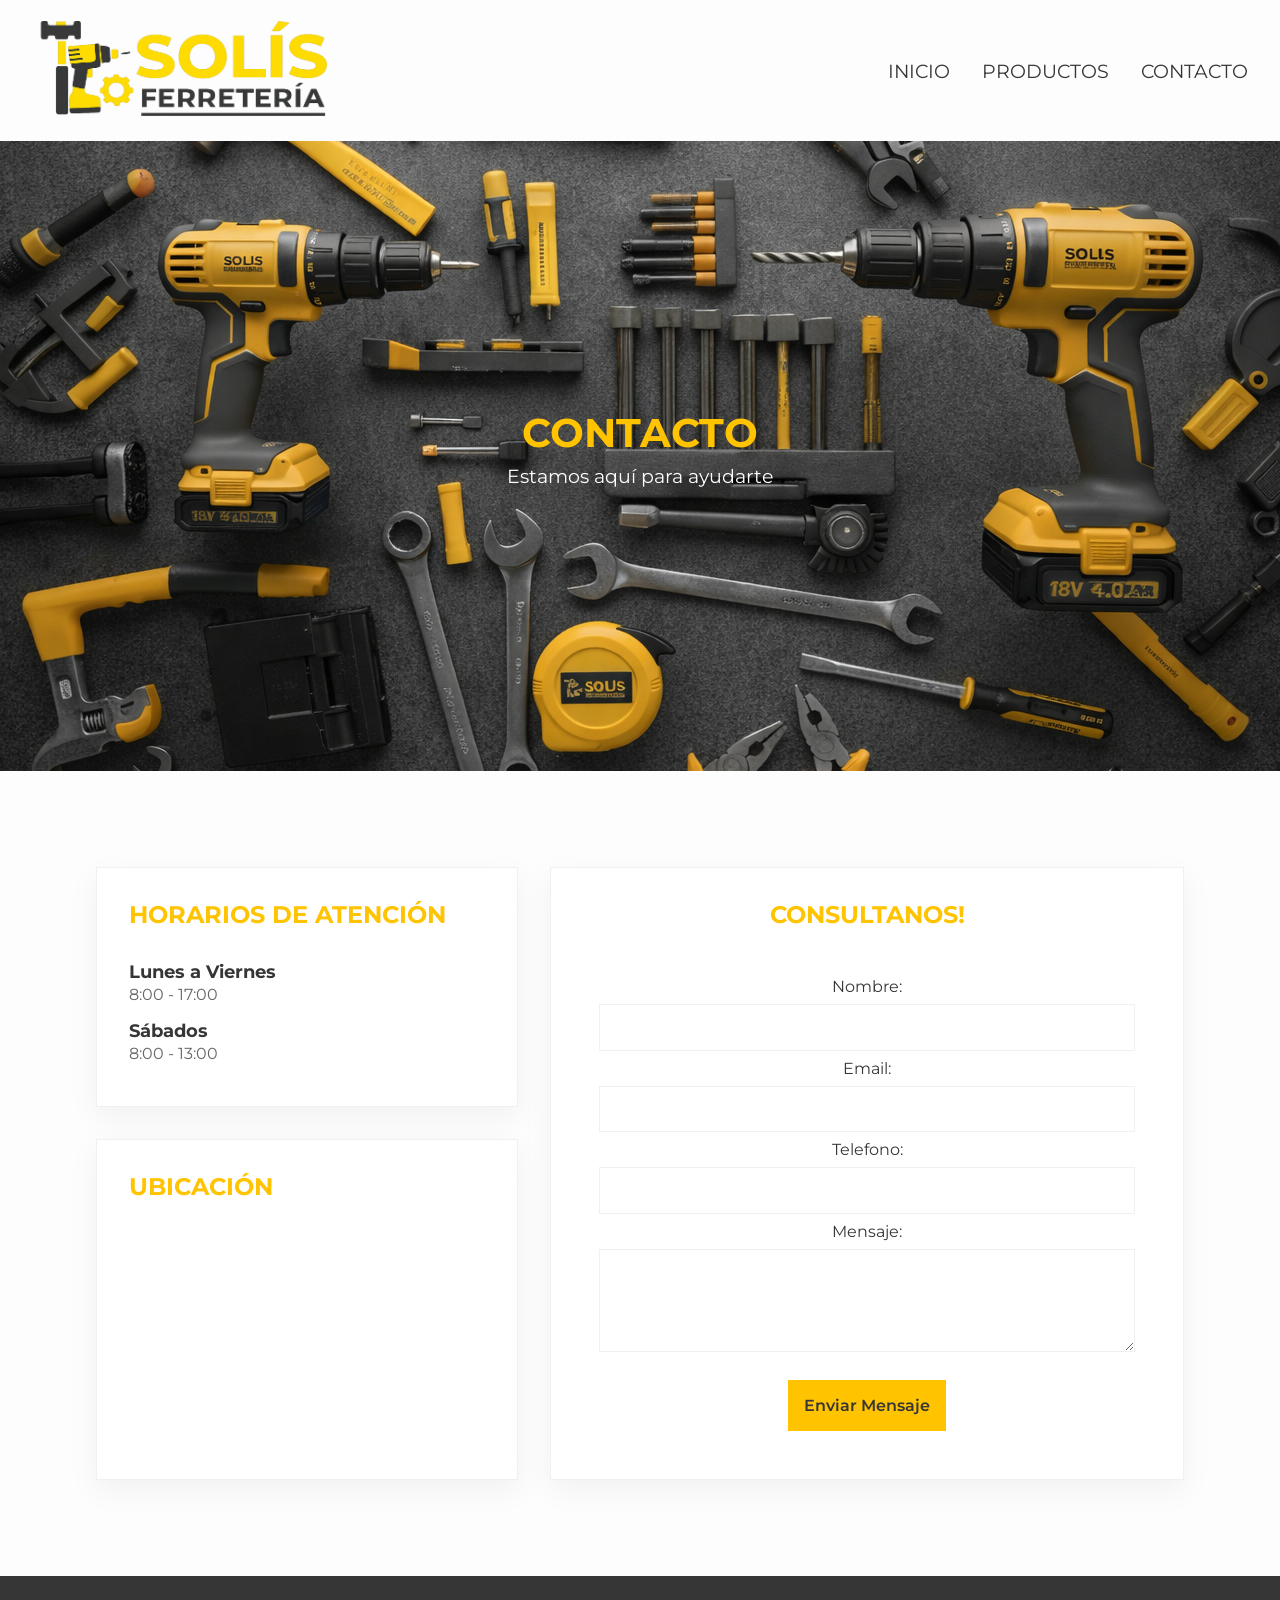
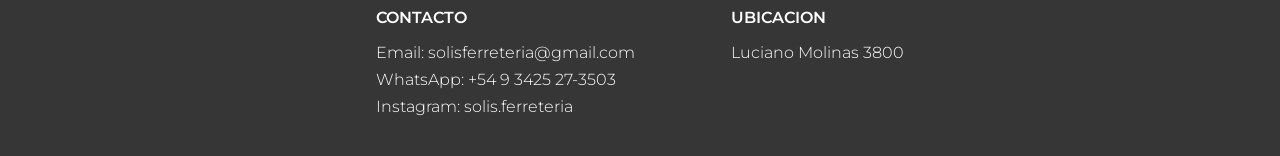
==== pages/contacto.html @ a0befe80 "Archivos de proyecto" ====
<!DOCTYPE html>
<html lang="en">
<head>
    <meta charset="UTF-8">
    <meta name="viewport" content="width=device-width, initial-scale=1.0">
    <title>Solís Ferretería Contacto</title>
    <link rel="stylesheet" href="../css/styles.css">
    <link rel="preconnect" href="https://fonts.googleapis.com">
    <link rel="preconnect" href="https://fonts.gstatic.com" crossorigin>
    <link href="https://fonts.googleapis.com/css2?family=Gabarito:wght@400..900&family=Montserrat:ital,wght@0,100..900;1,100..900&family=Nunito:ital,wght@0,200..1000;1,200..1000&display=swap" rel="stylesheet">
</head>
<body>
    <header>
        <a href="../index.html" class="logo">
            <img src="../img/logo.png" alt="Solís Ferretería" height="120rem" width="auto">
        </a>
        <nav>
            <ul>
                <li><a href="../index.html">INICIO</a></li>
                <li><a href="../pages/productos.html">PRODUCTOS</a></li>
                <li><a href="./contacto.html">CONTACTO</a></li>
            </ul>
        </nav>
    </header>

    <main>
        <section class="contacto">
            <div class="portada-contacto">
                <h1>CONTACTO</h1> 
                <p>Estamos aquí para ayudarte</p> 
            </div>
        </section>

        <div class="contacto-contenedor">
            
            <div class="horarios">
                <h2>HORARIOS DE ATENCIÓN</h2>
                <h3>Lunes a Viernes</h3>
                <p>8:00 - 17:00 </p>
                <h3>Sábados</h3>
                <p>8:00 - 13:00</p>
            </div>

            <div class="ubicacion">
                <h2>UBICACIÓN</h2>
                <iframe src="https://www.google.com/maps/embed?pb=!1m18!1m12!1m3!1d3397.1473233109778!2d-60.71712024577209!3d-31.62981644064863!2m3!1f0!2f0!3f0!3m2!1i1024!2i768!4f13.1!3m3!1m2!1s0x95b5a9cd9544ddf5%3A0x842e63bf93a4fab0!2sLuciano%20Molinas%203800%2C%20S3002%20Santa%20Fe%20de%20la%20Vera%20Cruz%2C%20Santa%20Fe!5e0!3m2!1ses-419!2sar!4v1766241359347!5m2!1ses-419!2sar" width="600" height="450" style="border:0;" allowfullscreen="" loading="lazy" referrerpolicy="no-referrer-when-downgrade"></iframe>
            </div>

            <div class="consultas">
                <h2>CONSULTANOS!</h2>
                <div class="formulario">
                    <form action="/submit" method="post">
                        
                        <label for="nombre">Nombre:</label>
                        <input type="text" name="nombre" id="nombre">
                        
                        <label for="email">Email:</label>
                        <input type="email" name="email" id="email">

                        <label for="telefono">Telefono:</label>
                        <input type="tel" name="telefono" id="telefono">

                        <label for="mensaje">Mensaje:</label>
                        <textarea id="mensaje" name="mensaje" rows="4"></textarea>

                        <button type="submit" class="boton-enviar">Enviar Mensaje</button>
                    </form>
                </div>
            </div>
        </div>
    </main>

    <footer>
        <div>
            <p class="titulo-footer">CONTACTO</p>
            <p>Email: solisferreteria@gmail.com</p>
            <p>WhatsApp: +54 9 3425 27-3503</p>
            <p>Instagram: solis.ferreteria</p>
        </div>
        <div>
            <p class="titulo-footer">UBICACION</p>
            <p>Luciano Molinas 3800</p>
        </div>
    </footer>
</body>
</html>
---- css/styles.css ----
/* Reset Global */
* {
    margin: 0;
    padding: 0;
    box-sizing: border-box;
    font-family: "Montserrat", sans-serif;
    color: #363636;
    text-decoration: none;
}

/* SECCION: BODY */
body {
    background-color: #fdfdfd;
}

/* SECCION: HEADER */
header {
    background-color: #fdfdfd;
    font-size: 1.2rem;
    display: flex;
    justify-content: space-between;
    align-items: center;
    padding: 0.5rem 2rem;
    position: sticky;
    top: 0;
    z-index: 1000;
}

header nav ul {
    display: flex;
    list-style: none;
    gap: 2rem;
    margin: 0;
    padding: 0;
}

header nav ul li a:hover {
    color: #FFC300;
}

/* SECCION: FOOTER */
footer {
    background-color: #363636;
    padding: 2rem 1rem;
    display: flex;
    justify-content: center;
    gap: 6rem;
    align-items: flex-start;
}

footer p {
    color: white; 
    font-weight: 300; 
    font-size: 1rem;
    margin-bottom: 0.5rem;
}

.titulo-footer {
    font-size: 1rem;
    font-weight: 600;
    margin-bottom: 1rem;
}

/* 1. Limitamos el ancho máximo del carrusel */
#carouselExampleDark {
    max-width: 900px;  /* Ajustá este número al ancho real de tus imágenes */
    margin: 0 auto;    /* Lo centra horizontalmente */
    border-radius: 15px; /* Opcional: le da una terminación más prolija */
    overflow: hidden;  /* Para que las imágenes respeten el redondeo anterior */
}

/* 2. Forzamos a la imagen a ser proporcional */
.carousel-inner img {
    width: 100%;       /* Ocupa el 100% de los 900px que definimos arriba */
    height: auto;      /* Mantiene la proporción original (no la estira) */
    display: block;
}

/* 3. Ajuste para que el texto no tape toda la imagen */
.carousel-caption {
    padding: 0.5rem;
    bottom: 10%;       /* Lo separa un poco del borde inferior */
}

.carousel-caption h1 {
    font-size: 1.8rem; /* Achicamos un poco el título para que no sea gigante */
}

/* SECCION: CONTACTO */

.contacto {
    background-image: url("../img/fondo.png");
    background-repeat: no-repeat;
    background-position: center;
    height: 70vh;
    display: flex;
    justify-content: center;
    align-items: center;
    text-align: center;
}

.portada-contacto h1 {
    font-size: 2.5rem;
    color: #FFC300;
}

.portada-contacto p {
    font-size: 1.2rem;
    color: white;
    padding: 0.4rem 0rem 1rem;
}

.contacto-contenedor {
    display: grid;
    grid-template-columns: 1fr 1.5fr;
    grid-template-areas:
        "horarios formulario"
        "ubicacion formulario";
    gap: 2rem;
    padding: 6rem;
}

.horarios {
    grid-area: horarios;
}

.ubicacion {
    grid-area: ubicacion;
}

.consultas {
    grid-area: formulario;
}

.horarios, .ubicacion {
    background-color: white;
    box-shadow: 0 10px 30px rgba(0,0,0,0.05);
    border: 1px solid #f0f0f0;
    padding: 2rem;
    max-width: 40rem;
}

.consultas {
    background-color: white;
    box-shadow: 0 10px 30px rgba(0,0,0,0.05);
    border: 1px solid #f0f0f0;
    padding: 2rem;
    display: flex;
    flex-direction: column;
    align-items: center;
    text-align: center;
}

.horarios h2, .ubicacion h2, .consultas h2 {
    font-size: 1.5rem;
    color: #FFC300;
    margin-bottom: 2rem;
    font-weight: 700;
}

.horarios h3 {
    font-size: 1.1rem;
    color: #363636;
    margin-top: 1rem;
    margin-bottom: 0.2rem;
}

.horarios p {
    color: #666;
    font-size: 1rem;
}

.ubicacion iframe {
    width: 100%;
    height: 200px;
}

.formulario {
    background-color: white;
    padding: 1rem;
    width: 100%;
    max-width: 60rem;
    display: flex;
    flex-direction: column;
    gap: 2.5rem;
}

.formulario input, .formulario textarea {
    width: 100%;
    padding: 0.8rem;
    border: 1px solid #f0f0f0;
    font-size: 1rem;
    margin: 0.5rem 0rem;
}

.formulario input:focus-visible, .formulario textarea:focus-visible {
    outline: 3px solid #FFC300;
    outline-offset: 2px;
    border-color: #FFC300;
}

.formulario button {
    background-color: #FFC300;
    color: #363636;
    padding: 1rem;
    font-size: 1rem;
    font-weight: 600;
    border: none;
    margin-top: 1rem;
}

.formulario button:active {
    background-color: #FFD700;
    transform: scale(0.95);
}

/* SECCION: PRODUCTOS */

.prod {
    background-image: url("../img/fondo.png");
    background-repeat: no-repeat;
    background-position: center;
    height: 70vh;
    display: flex;
    justify-content: center;
    align-items: center;
    text-align: center;
}

.portada-productos h1 {
    font-size: 2.5rem;
    color: #FFC300;
}

.portada-productos p {
    font-size: 1.2rem;
    color: white;
    padding: 0.4rem 0rem 1rem;
}

.filtros {
    background-color: #F9F9F9;
    padding: 1rem 0rem;
    margin: 2rem 0rem 0rem 0rem;
    text-align: center;
}

.filtros label {
    font-size: 1rem;
    margin: 1rem;
}

.filtros button {
    background-color: #363636;
    color: white;
    font-size: 1rem;
    margin: 0rem 0.5rem;
    padding: 0.5rem 1rem;
}

.productos {
    text-align: center;
    padding: 2rem 0rem;
}

.lista-productos {
    padding: 2rem;
    display: grid;
    grid-template-columns: repeat(auto-fit, 18rem);
    gap: 2rem;
    justify-content: center;
}

.tarjeta-producto {
    background-color: white;
    text-align: center;
    border: 1px solid #E0E0E0;
    box-shadow: 0.2rem 0.2rem 0.5rem rgba(0, 0, 0, 0.1);
}

.tarjeta-producto img {
    width: 100%;
    height: 15rem;
}

.info-producto {
    padding: 1rem;
}

.info-producto p {
    margin: 0.5rem 0rem;
}

.info-producto .nombre {
    font-size: 1.2rem;
    font-weight: 500;
}
.info-producto .precio {
    color: #FFD700;
    font-size: 1.5rem;
    font-weight: 700;
}

/* SECCION: INICIO */

.ofertas {
    background-image: url("../img/fondo.png");
    background-repeat: no-repeat;
    background-position: center;
    height: 70vh;
    display: flex;
    justify-content: center;
    align-items: center;
    text-align: center;
}

.portada-ofertas h1 {
    font-size: 2.5rem;
    color: #FFC300;
}

.portada-ofertas p {
    font-size: 1.25rem;
    color: white;
    padding: 0.4rem 0rem 1rem;
}

.boton-ofertas {
    background-color: #FFC300;
    color: #363636;
    font-size: 1rem;
    padding: 0.5rem 1rem;
    border: none;
}

/* MEDIA QUERIES */

/* 481px - 768px */

@media (max-width: 768px) {

    header img {
        width: 240px;
        height: auto;
        margin-bottom: 0;
    }

    header {
        flex-direction: column;
        gap: 1rem;
    }

    header nav ul {
        display: flex;
        flex-direction: row;
        margin: 0;
        padding: 0;
    }

    header nav ul a {
        font-size: 1rem;
    }

    footer {
        flex-direction: column;
        align-items: center;
        text-align: center;
        gap: 2.5rem;
        padding: 2rem 0.6rem;
    }

    .titulo-footer {
        font-size: 1.1rem;
        margin-bottom: 0.4rem;
    }

    footer p {
        font-size: 0.9rem;
    }

    .ofertas, .prod, .contacto {
        height: 50vh;
        width: 100%;
    }

    .portada-ofertas h1, .portada-productos h1, .portada-contacto h1 {
        font-size: 2rem;
    }

    .portada-ofertas p, .portada-productos p, .portada-contacto p {
        font-size: 1rem;
    }

    .productos h2 {
        font-size: 1.4rem;
    }

    .lista-productos {
        grid-template-columns: repeat(auto-fit, 12rem);
    }

    .tarjeta-producto img {
        height: 10rem;
        width: auto;
    }
    
    .info-producto .nombre {
        font-size: 1rem;
    }

    .info-producto .precio {
        font-size: 1.2rem;
    }

    .info-producto p {
        font-size: 0.8rem;
        margin: 0.5rem 0rem;
    }

    .filtros form {
        display: grid;
        grid-template-columns: 1fr 1fr;
        gap: 1rem;
        padding: 1rem;
    }

    .filtros label {
        font-size: 0.8rem;
        margin: 0;
        grid-row: 1;
    }

    .filtros select {
        width: 100%;
        padding: 0.6rem;
        font-size: 0.8rem;
        grid-row: 2;
    }

    .filtros button {
        grid-column: 1 / span 2; 
        grid-row: 3;
        width: 100%;
        margin: 1rem 0 0 0;
        padding: 0.6rem;
    }

    .contacto-contenedor {
        display: flex;
        flex-direction: column;
        padding: 2rem;
        gap: 2rem;
        align-items: center;
    }

    .horarios, .ubicacion, .consultas {
        width: 100%;
        max-width: 600px;
    }

    .contacto-contenedor h2 {
        font-size: 1.2rem;
    }
    
    .contacto-contenedor h3 {
        font-size: 1rem;
    }

    .contacto-contenedor p{
        font-size: 0.9rem;
    }

    .consultas .formulario label {
        font-size: 0.9rem;
    }
    
    .consultas .formulario input, .consultas .formulario textarea {
        font-size: 0.9rem;
    }

    .consultas .formulario button {
        font-size: 0.9rem;
        padding: 0.8rem;
    }
}

/* 0px - 480px */

@media (max-width: 480px) {

    header img {
        width: 160px;
        height: auto;
        margin-bottom: 0;
    }

    header {
        flex-direction: column;
        gap: 0.5rem;
        padding: 1rem 1rem;
    }

    header nav ul {
        display: flex;
        flex-direction: column;
        align-items: center;
        gap: 0.4rem;
        margin: 0;
        padding: 0;
    }

    header nav ul a {
        font-size: 0.9rem;
        margin: 0;
    }

    footer {
        flex-direction: column;
        align-items: center;
        text-align: center;
        gap: 2.5rem;
        padding: 2rem 0.6rem;
    }

    .titulo-footer {
        font-size: 0.9rem;
        margin-bottom: 0.3rem;
    }

    footer p {
        font-size: 0.8rem;
    }

    .ofertas, .prod, .contacto {
        height: 45vh;
        width: 100%;
    }

    .portada-ofertas h1, .portada-productos h1, .portada-contacto h1 {
        font-size: 1.6rem;
    }

    .portada-ofertas p, .portada-productos p, .portada-contacto p {
        font-size: 0.9rem;
    }

    .productos h2 {
        font-size: 1.2rem;
    }

    .contacto-contenedor h2 {
        font-size: 1rem;
    }
    
    .contacto-contenedor h3 {
        font-size: 0.9rem;
    }

    .contacto-contenedor p{
        font-size: 0.8rem;
    }

    .consultas .formulario label {
        font-size: 0.8rem;
    }
    
    .consultas .formulario input, .consultas .formulario textarea {
        font-size: 0.8rem;
    }

    .consultas .formulario button {
        font-size: 0.8rem;
        padding: 0.8rem;
    }
}
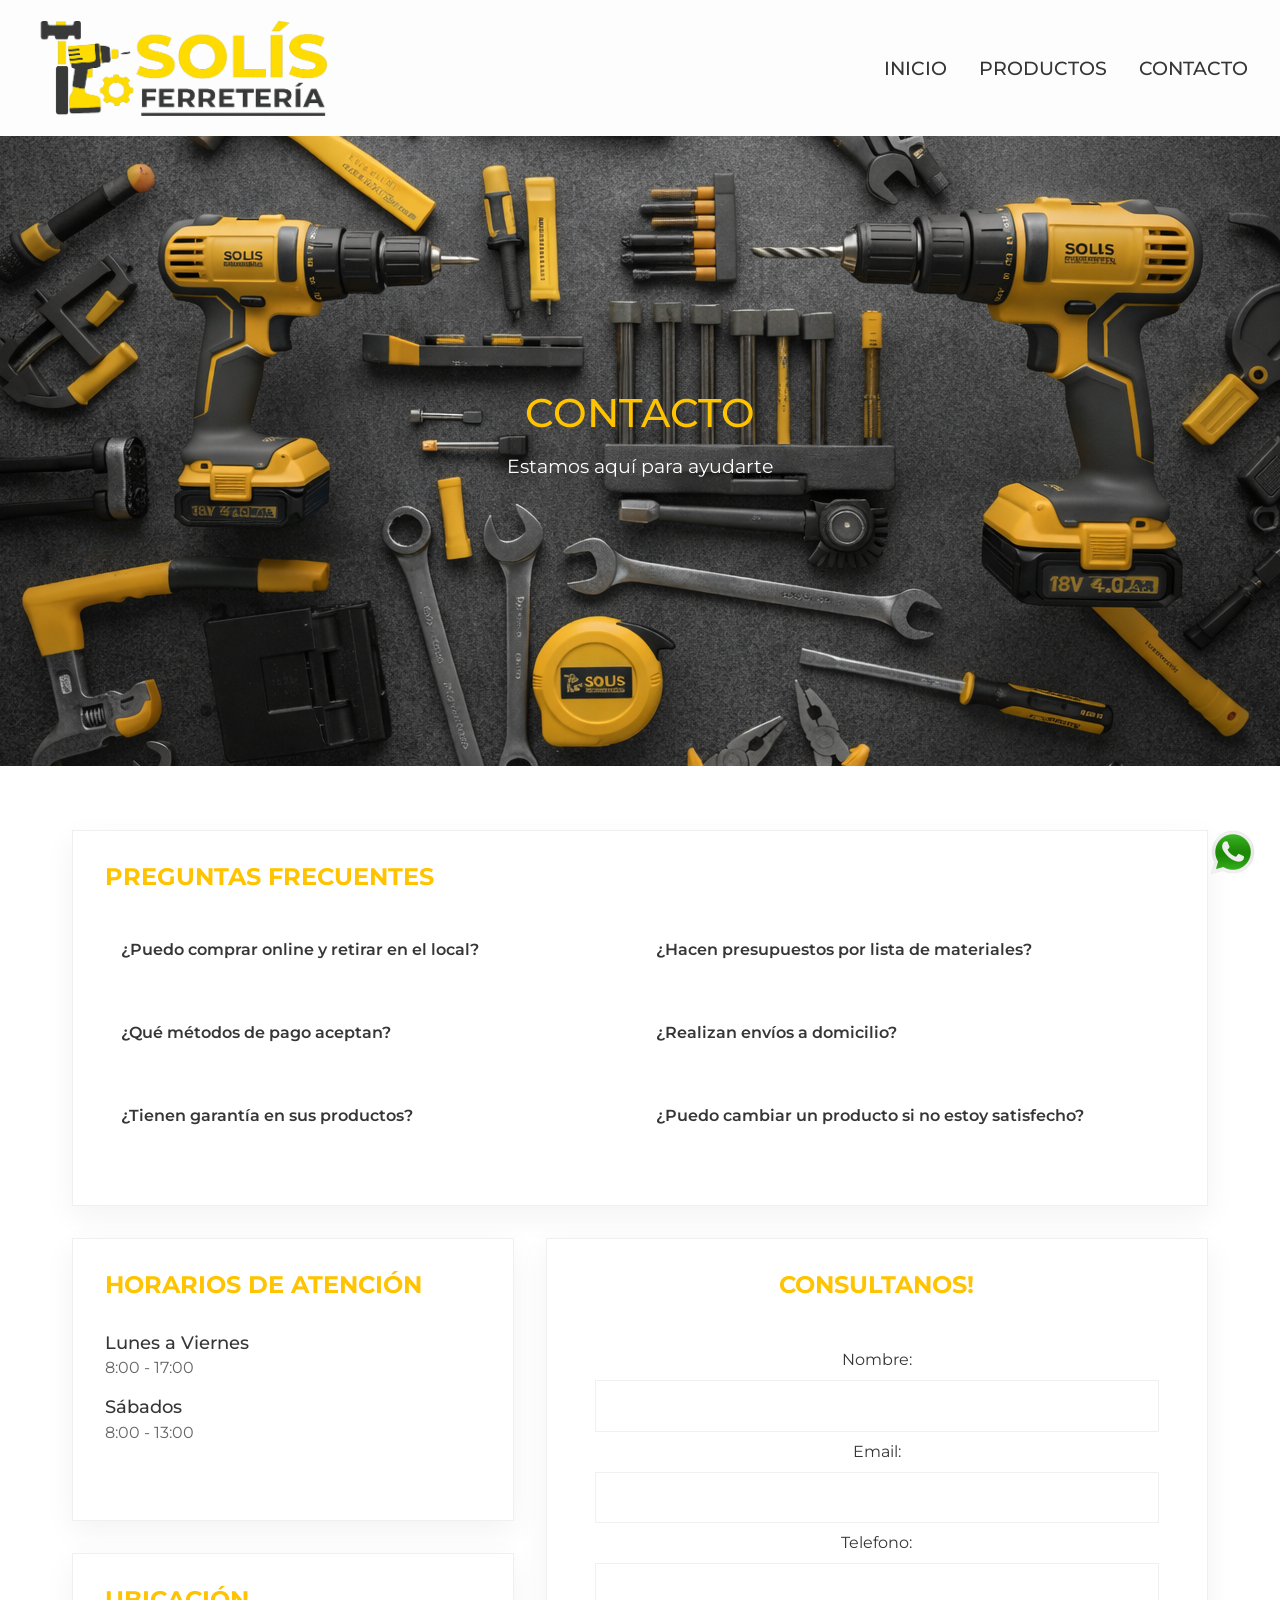
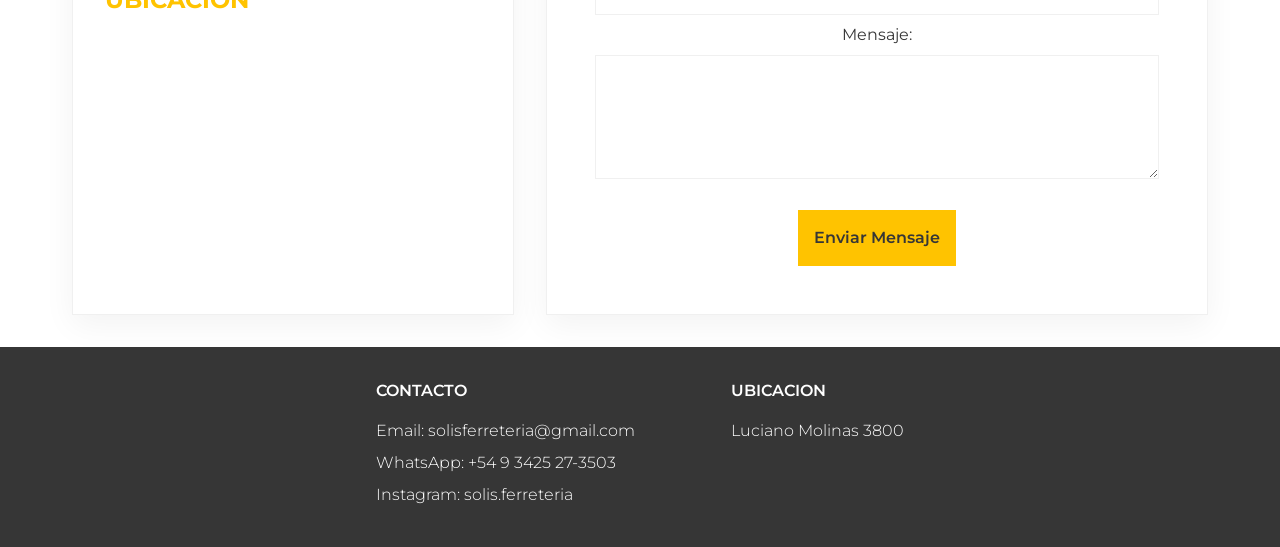
==== commit cad6bd22: "Entrega N°2" ====
--- a/pages/contacto.html
+++ b/pages/contacto.html
@@ -8,6 +8,8 @@
     <link rel="preconnect" href="https://fonts.googleapis.com">
     <link rel="preconnect" href="https://fonts.gstatic.com" crossorigin>
     <link href="https://fonts.googleapis.com/css2?family=Gabarito:wght@400..900&family=Montserrat:ital,wght@0,100..900;1,100..900&family=Nunito:ital,wght@0,200..1000;1,200..1000&display=swap" rel="stylesheet">
+    <title>Bootstrap demo</title>
+    <link href="https://cdn.jsdelivr.net/npm/bootstrap@5.3.8/dist/css/bootstrap.min.css" rel="stylesheet" integrity="sha384-sRIl4kxILFvY47J16cr9ZwB07vP4J8+LH7qKQnuqkuIAvNWLzeN8tE5YBujZqJLB" crossorigin="anonymous">
 </head>
 <body>
     <header>
@@ -32,6 +34,72 @@
         </section>
 
         <div class="contacto-contenedor">
+
+            <div class="preguntasFrecuentes">
+                <h2>PREGUNTAS FRECUENTES</h2>
+                <div class="listaDesplegable" id="preguntasFrecuentes">
+                    <div class="accordion-item">
+                        <h2 class="accordion-header">
+                        <button class="accordion-button collapsed" type="button" data-bs-toggle="collapse" data-bs-target="#flush-collapseOne" aria-expanded="false" aria-controls="flush-collapseOne">
+                            ¿Puedo comprar online y retirar en el local?
+                        </button>
+                        </h2>
+                        <div id="flush-collapseOne" class="accordion-collapse collapse" data-bs-parent="#accordionFlushExample">
+                        <div class="accordion-body">Por supuesto. Una vez confirmado el pago, te avisamos por WhatsApp para que pases a retirar tu pedido por nuestra sucursal de lunes a sábados.</div>
+                        </div>
+                    </div>
+                    <div class="accordion-item">
+                        <h2 class="accordion-header">
+                        <button class="accordion-button collapsed" type="button" data-bs-toggle="collapse" data-bs-target="#flush-collapseTwo" aria-expanded="false" aria-controls="flush-collapseTwo">
+                            ¿Hacen presupuestos por lista de materiales?
+                        </button>
+                        </h2>
+                        <div id="flush-collapseTwo" class="accordion-collapse collapse" data-bs-parent="#accordionFlushExample">
+                        <div class="accordion-body">¡Claro! Podés adjuntar tu lista en el formulario de contacto o enviarla por WhatsApp y te responderemos con los precios actualizados en el día.</div>
+                        </div>
+                    </div>
+                    <div class="accordion-item">
+                        <h2 class="accordion-header">
+                        <button class="accordion-button collapsed" type="button" data-bs-toggle="collapse" data-bs-target="#flush-collapseThree" aria-expanded="false" aria-controls="flush-collapseThree">
+                            ¿Qué métodos de pago aceptan?
+                        </button>
+                        </h2>
+                        <div id="flush-collapseThree" class="accordion-collapse collapse" data-bs-parent="#accordionFlushExample">
+                        <div class="accordion-body">Aceptamos efectivo, transferencia bancaria, mercado pago, tarjetas de débito y crédito.</div>
+                        </div>
+                    </div>
+                    <div class="accordion-item">
+                        <h2 class="accordion-header">
+                        <button class="accordion-button collapsed" type="button" data-bs-toggle="collapse" data-bs-target="#flush-collapseFour" aria-expanded="false" aria-controls="flush-collapseFour">
+                            ¿Realizan envíos a domicilio?
+                        </button>
+                        </h2>
+                        <div id="flush-collapseFour" class="accordion-collapse collapse" data-bs-parent="#accordionFlushExample">
+                        <div class="accordion-body">Sí, realizamos envíos a domicilio dentro de la ciudad de Santa Fe. El costo del envío dependerá de la zona y el monto del pedido.</div>
+                        </div>
+                    </div>
+                    <div class="accordion-item">
+                        <h2 class="accordion-header">
+                        <button class="accordion-button collapsed" type="button" data-bs-toggle="collapse" data-bs-target="#flush-collapseFive" aria-expanded="false" aria-controls="flush-collapseFive">
+                            ¿Tienen garantía en sus productos?
+                        </button>
+                        </h2>
+                        <div id="flush-collapseFive" class="accordion-collapse collapse" data-bs-parent="#accordionFlushExample">
+                        <div class="accordion-body">Sí, todos nuestros productos cuentan con garantía del fabricante. En caso de necesitar hacer uso de la garantía, te asistiremos en el proceso.</div>
+                        </div>
+                    </div>
+                    <div class="accordion-item">
+                        <h2 class="accordion-header">
+                        <button class="accordion-button collapsed" type="button" data-bs-toggle="collapse" data-bs-target="#flush-collapseSix" aria-expanded="false" aria-controls="flush-collapseSix">
+                            ¿Puedo cambiar un producto si no estoy satisfecho?
+                        </button>
+                        </h2>
+                        <div id="flush-collapseSix" class="accordion-collapse collapse" data-bs-parent="#accordionFlushExample">
+                        <div class="accordion-body">Sí, aceptamos cambios dentro de los 30 días posteriores a la compra, siempre que el producto esté en su empaque original y en condiciones óptimas.</div>
+                        </div>
+                    </div>
+                </div>
+            </div>
             
             <div class="horarios">
                 <h2>HORARIOS DE ATENCIÓN</h2>
@@ -82,5 +150,9 @@
             <p>Luciano Molinas 3800</p>
         </div>
     </footer>
+    <script src="https://cdn.jsdelivr.net/npm/bootstrap@5.3.8/dist/js/bootstrap.bundle.min.js" integrity="sha384-FKyoEForCGlyvwx9Hj09JcYn3nv7wiPVlz7YYwJrWVcXK/BmnVDxM+D2scQbITxI" crossorigin="anonymous"></script>
+    <a href="https://wa.me/5493425273503" class="whatsapp-btn" target="_blank">
+        <img src="../img/WhatsApp.png" alt="WhatsApp">
+    </a>
 </body>
 </html>
--- a/css/styles.css
+++ b/css/styles.css
@@ -34,6 +34,12 @@
     padding: 0;
 }
 
+header nav ul li a {
+    color: #363636;
+    font-weight: 500;
+    text-decoration: none;
+}
+
 header nav ul li a:hover {
     color: #FFC300;
 }
@@ -59,31 +65,6 @@
     font-size: 1rem;
     font-weight: 600;
     margin-bottom: 1rem;
-}
-
-/* 1. Limitamos el ancho máximo del carrusel */
-#carouselExampleDark {
-    max-width: 900px;  /* Ajustá este número al ancho real de tus imágenes */
-    margin: 0 auto;    /* Lo centra horizontalmente */
-    border-radius: 15px; /* Opcional: le da una terminación más prolija */
-    overflow: hidden;  /* Para que las imágenes respeten el redondeo anterior */
-}
-
-/* 2. Forzamos a la imagen a ser proporcional */
-.carousel-inner img {
-    width: 100%;       /* Ocupa el 100% de los 900px que definimos arriba */
-    height: auto;      /* Mantiene la proporción original (no la estira) */
-    display: block;
-}
-
-/* 3. Ajuste para que el texto no tape toda la imagen */
-.carousel-caption {
-    padding: 0.5rem;
-    bottom: 10%;       /* Lo separa un poco del borde inferior */
-}
-
-.carousel-caption h1 {
-    font-size: 1.8rem; /* Achicamos un poco el título para que no sea gigante */
 }
 
 /* SECCION: CONTACTO */
@@ -97,6 +78,7 @@
     justify-content: center;
     align-items: center;
     text-align: center;
+    margin-bottom: 2rem;
 }
 
 .portada-contacto h1 {
@@ -114,12 +96,18 @@
     display: grid;
     grid-template-columns: 1fr 1.5fr;
     grid-template-areas:
+        "preguntas preguntas"
         "horarios formulario"
         "ubicacion formulario";
     gap: 2rem;
-    padding: 6rem;
-}
-
+    padding: 2rem;
+    max-width: 1200px;
+    margin: 0 auto;
+}
+
+.preguntasFrecuentes {
+    grid-area: preguntas;
+}
 .horarios {
     grid-area: horarios;
 }
@@ -130,6 +118,40 @@
 
 .consultas {
     grid-area: formulario;
+}
+
+.preguntasFrecuentes {
+    background-color: white;
+    box-shadow: 0 10px 30px rgba(0,0,0,0.05);
+    border: 1px solid #f0f0f0;
+    padding: 2rem;
+}
+
+.preguntasFrecuentes .listaDesplegable {
+    display: grid;
+    grid-template-columns: 1fr 1fr;
+    gap: 0rem;
+    width: 100%;
+}
+
+.preguntasFrecuentes .accordion-button {
+    background-color: white;
+    color: #363636;
+    font-weight: 600;
+    padding: 1rem;
+    font-size: 1rem;
+}
+
+.preguntasFrecuentes .accordion-body {
+    text-align: left;
+    padding: 0 1rem 1rem 1rem;
+    color: #666;
+    font-size: 0.95rem;
+}
+
+.preguntasFrecuentes .accordion-button:hover {
+    color: #FFC300;
+    background-color: white;
 }
 
 .horarios, .ubicacion {
@@ -151,7 +173,7 @@
     text-align: center;
 }
 
-.horarios h2, .ubicacion h2, .consultas h2 {
+.preguntasFrecuentes h2, .horarios h2, .ubicacion h2, .consultas h2 {
     font-size: 1.5rem;
     color: #FFC300;
     margin-bottom: 2rem;
@@ -333,6 +355,21 @@
     border: none;
 }
 
+/* SECCION: BOTON WHATSAPP */
+
+.whatsapp-btn {
+    background-color: none;
+    position: fixed;
+    bottom: 25px;
+    right: 25px;
+    z-index: 1000;
+}
+
+.whatsapp-btn img {
+    width: 45px;
+    height: auto;
+}
+
 /* MEDIA QUERIES */
 
 /* 481px - 768px */
@@ -451,6 +488,24 @@
         padding: 2rem;
         gap: 2rem;
         align-items: center;
+    }
+
+    .preguntasFrecuentes .listaDesplegable {
+        grid-template-columns: 1fr; 
+        gap: 0rem; 
+    }
+
+    .preguntasFrecuentes h2 {
+        font-size: 1.2rem; 
+        margin-bottom: 1.5rem;
+    }
+
+    .preguntasFrecuentes .accordion-button {
+        font-size: 0.9rem;
+    }
+
+    .preguntasFrecuentes .accordion-body {
+        font-size: 0.85rem;
     }
 
     .horarios, .ubicacion, .consultas {
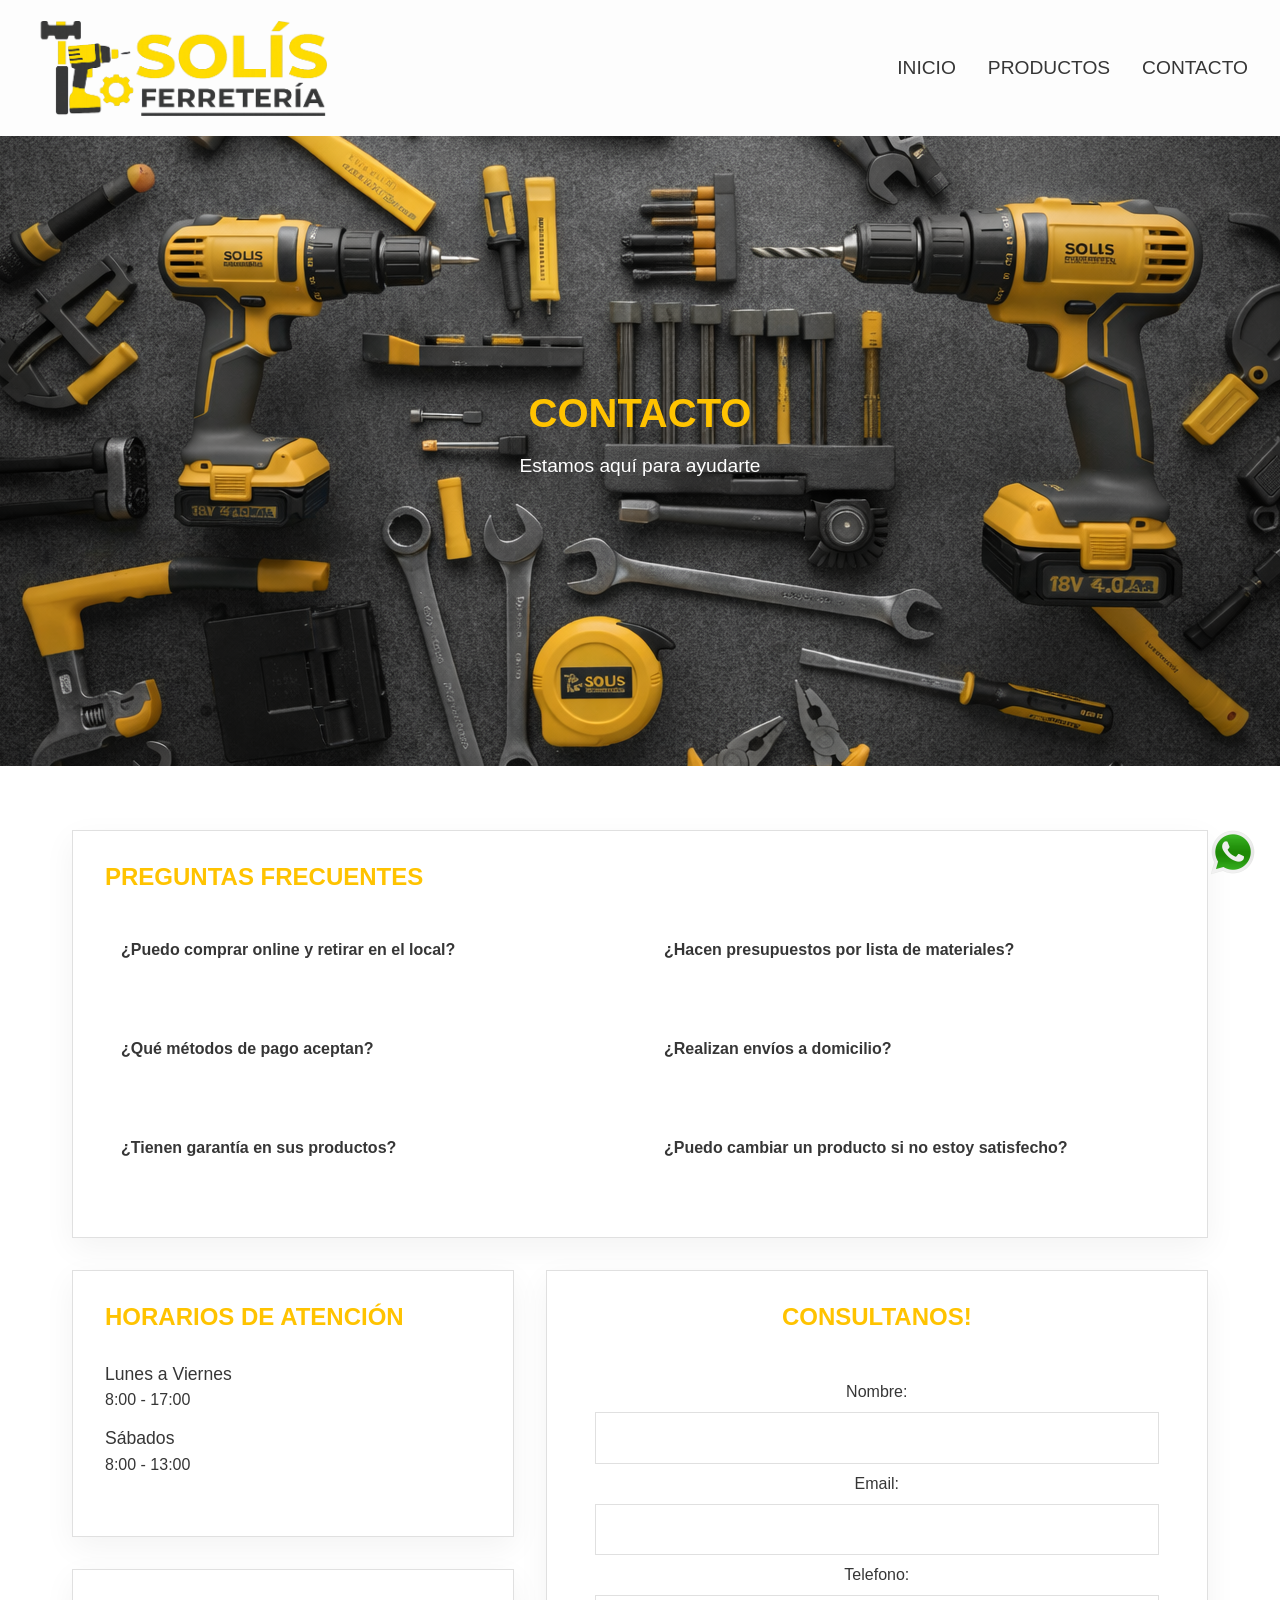
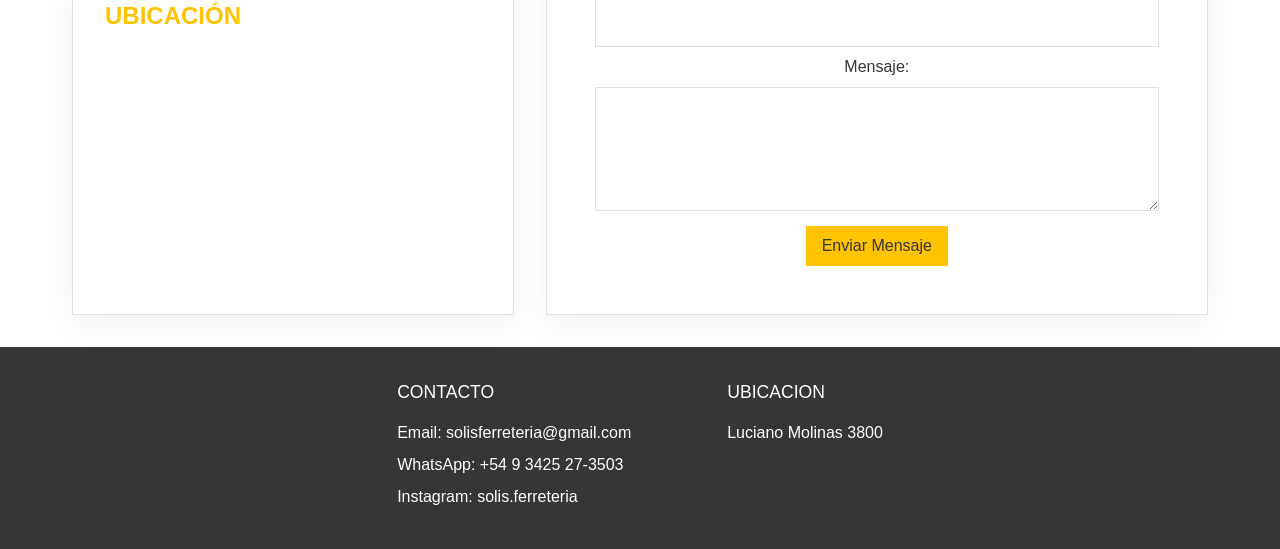
==== commit d40d5dec: "Entrega N°3" ====
--- a/pages/contacto.html
+++ b/pages/contacto.html
@@ -4,7 +4,7 @@
     <meta charset="UTF-8">
     <meta name="viewport" content="width=device-width, initial-scale=1.0">
     <title>Solís Ferretería Contacto</title>
-    <link rel="stylesheet" href="../css/styles.css">
+    <link rel="stylesheet" href="../css/estilos.css">
     <link rel="preconnect" href="https://fonts.googleapis.com">
     <link rel="preconnect" href="https://fonts.gstatic.com" crossorigin>
     <link href="https://fonts.googleapis.com/css2?family=Gabarito:wght@400..900&family=Montserrat:ital,wght@0,100..900;1,100..900&family=Nunito:ital,wght@0,200..1000;1,200..1000&display=swap" rel="stylesheet">
--- a/css/estilos.css
+++ b/css/estilos.css
@@ -0,0 +1,657 @@
+/* Reset Global */
+* {
+  margin: 0;
+  padding: 0;
+  box-sizing: border-box;
+  font-family: "Monserrat", sans-serif;
+  color: #363636;
+  text-decoration: none;
+}
+
+body {
+  background-color: #fdfdfd;
+}
+
+/* Boton Whatsapp */
+.whatsapp-btn {
+  background-color: none;
+  position: fixed;
+  bottom: 25px;
+  right: 25px;
+  z-index: 1000;
+}
+.whatsapp-btn img {
+  width: 45px;
+  height: auto;
+}
+@media (max-width: 480px) {
+  .whatsapp-btn img {
+    width: 40px;
+    height: auto;
+  }
+}
+
+header {
+  background-color: #fdfdfd;
+  font-size: 1.2rem;
+  display: flex;
+  justify-content: space-between;
+  align-items: center;
+  padding: 0.5rem 2rem;
+  position: sticky;
+  top: 0;
+  z-index: 1000;
+}
+@media (max-width: 768px) {
+  header {
+    flex-direction: column;
+    gap: 1rem;
+  }
+}
+@media (max-width: 480px) {
+  header {
+    flex-direction: column;
+    gap: 0.5rem;
+    padding: 1rem 1rem;
+  }
+}
+@media (max-width: 768px) {
+  header img {
+    width: 240px;
+    height: auto;
+    margin-bottom: 0;
+  }
+}
+@media (max-width: 480px) {
+  header img {
+    width: 160px;
+    height: auto;
+    margin-bottom: 0;
+  }
+}
+header nav ul {
+  display: flex;
+  list-style: none;
+  gap: 2rem;
+  margin: 0;
+  padding: 0;
+}
+@media (max-width: 768px) {
+  header nav ul {
+    flex-direction: row;
+  }
+}
+@media (max-width: 480px) {
+  header nav ul {
+    flex-direction: column;
+    align-items: center;
+    gap: 0.4rem;
+  }
+}
+header nav ul li a {
+  color: #363636;
+  font-weight: 400;
+  text-decoration: none;
+}
+header nav ul li a:hover {
+  color: #FFC300;
+}
+@media (max-width: 768px) {
+  header nav ul li a {
+    font-size: 1rem;
+  }
+}
+@media (max-width: 480px) {
+  header nav ul li a {
+    font-size: 0.9rem;
+    margin: 0;
+  }
+}
+
+footer {
+  background-color: #363636;
+  padding: 2rem 1rem;
+  display: flex;
+  justify-content: center;
+  gap: 6rem;
+  align-items: flex-start;
+}
+@media (max-width: 768px) {
+  footer {
+    flex-direction: column;
+    align-items: center;
+    text-align: center;
+    gap: 2.5rem;
+    padding: 2rem 0.6rem;
+  }
+}
+footer p {
+  color: #ffffff;
+  font-weight: 300;
+  font-size: 1rem;
+  margin-bottom: 0.5rem;
+}
+@media (max-width: 768px) {
+  footer p {
+    font-size: 0.9rem;
+  }
+}
+@media (max-width: 480px) {
+  footer p {
+    font-size: 0.8rem;
+  }
+}
+footer .titulo-footer {
+  font-size: 1.1rem;
+  font-weight: 500;
+  margin-bottom: 1rem;
+}
+@media (max-width: 768px) {
+  footer .titulo-footer {
+    font-size: 1.1rem;
+    margin-bottom: 0.4rem;
+  }
+}
+@media (max-width: 480px) {
+  footer .titulo-footer {
+    font-size: 0.9rem;
+    margin-bottom: 0.3rem;
+  }
+}
+
+.contacto {
+  background-image: url("../../img/fondo.png");
+  background-repeat: no-repeat;
+  background-position: center;
+  height: 70vh;
+  display: flex;
+  flex-direction: column;
+  justify-content: center;
+  align-items: center;
+  text-align: center;
+  margin-bottom: 2rem;
+}
+@media (max-width: 768px) {
+  .contacto {
+    height: 50vh;
+  }
+}
+@media (max-width: 480px) {
+  .contacto {
+    height: 45vh;
+  }
+}
+.contacto h1 {
+  font-size: 2.5rem;
+  font-weight: 700;
+  color: #FFC300;
+}
+@media (max-width: 768px) {
+  .contacto h1 {
+    font-size: 2rem;
+  }
+}
+@media (max-width: 480px) {
+  .contacto h1 {
+    font-size: 1.6rem;
+  }
+}
+.contacto p {
+  font-size: 1.2rem;
+  font-weight: 400;
+  color: #ffffff;
+  padding: 0.4rem 0rem 1rem;
+}
+@media (max-width: 768px) {
+  .contacto p {
+    font-size: 1rem;
+  }
+}
+@media (max-width: 480px) {
+  .contacto p {
+    font-size: 0.9rem;
+  }
+}
+
+.contacto-contenedor {
+  display: grid;
+  grid-template-columns: 1fr 1.5fr;
+  grid-template-areas: "preguntas preguntas" "horarios formulario" "ubicacion formulario";
+  gap: 2rem;
+  padding: 2rem;
+  max-width: 1200px;
+  margin: 0 auto;
+}
+.contacto-contenedor .preguntasFrecuentes, .contacto-contenedor .horarios, .contacto-contenedor .ubicacion, .contacto-contenedor .consultas {
+  background-color: #ffffff;
+  box-shadow: 0 10px 30px rgba(0, 0, 0, 0.05);
+  border: 1px solid #e0e0e0;
+  padding: 2rem;
+  width: 100%;
+  width: 100%;
+  box-sizing: border-box;
+  transition: transform 0.3s ease-in-out, box-shadow 0.3s ease-in-out, max-width 0.5s ease;
+}
+.contacto-contenedor .preguntasFrecuentes:hover, .contacto-contenedor .horarios:hover, .contacto-contenedor .ubicacion:hover, .contacto-contenedor .consultas:hover {
+  transform: translateY(-5px);
+  box-shadow: 0 12px 24px rgba(0, 0, 0, 0.12);
+}
+@media (max-width: 768px) {
+  .contacto-contenedor {
+    display: flex;
+    flex-direction: column;
+    align-items: center;
+  }
+  .contacto-contenedor .preguntasFrecuentes, .contacto-contenedor .horarios, .contacto-contenedor .ubicacion, .contacto-contenedor .consultas {
+    max-width: 600px;
+  }
+}
+.contacto-contenedor h2 {
+  font-size: 1.5rem;
+  margin-bottom: 2rem;
+  font-weight: 700;
+}
+@media (max-width: 768px) {
+  .contacto-contenedor h2 {
+    font-size: 1.4rem;
+  }
+}
+@media (max-width: 480px) {
+  .contacto-contenedor h2 {
+    font-size: 1.2rem;
+  }
+}
+.contacto-contenedor h2 {
+  color: #FFC300;
+}
+@media (max-width: 768px) {
+  .contacto-contenedor h2 {
+    font-size: 1.2rem;
+  }
+}
+@media (max-width: 768px) {
+  .contacto-contenedor h3 {
+    font-size: 1rem;
+  }
+}
+@media (max-width: 768px) {
+  .contacto-contenedor p {
+    font-size: 0.9rem;
+  }
+}
+.contacto-contenedor .preguntasFrecuentes {
+  grid-area: preguntas;
+}
+.contacto-contenedor .preguntasFrecuentes .listaDesplegable {
+  display: grid;
+  grid-template-columns: 1fr 1fr;
+  gap: 1rem;
+  width: 100%;
+}
+@media (max-width: 768px) {
+  .contacto-contenedor .preguntasFrecuentes .listaDesplegable {
+    grid-template-columns: 1fr;
+  }
+}
+.contacto-contenedor .preguntasFrecuentes .accordion-button {
+  background-color: #ffffff;
+  color: #363636;
+  font-weight: 600;
+  padding: 1rem;
+  font-size: 1rem;
+  transition: color 0.3s ease;
+}
+.contacto-contenedor .preguntasFrecuentes .accordion-button:hover {
+  color: #FFC300;
+  background-color: #ffffff;
+}
+@media (max-width: 768px) {
+  .contacto-contenedor .preguntasFrecuentes .accordion-button {
+    font-size: 0.9rem;
+  }
+}
+.contacto-contenedor .preguntasFrecuentes .accordion-body {
+  text-align: left;
+  padding: 0 1rem 1rem 1rem;
+  color: #363636;
+  font-size: 0.95rem;
+}
+@media (max-width: 768px) {
+  .contacto-contenedor .preguntasFrecuentes .accordion-body {
+    font-size: 0.85rem;
+  }
+}
+.contacto-contenedor .horarios h3, .contacto-contenedor .ubicacion h3, .contacto-contenedor .consultas h3 {
+  font-size: 1.1rem;
+  color: #363636;
+  margin-top: 1rem;
+  margin-bottom: 0.2rem;
+}
+.contacto-contenedor .horarios {
+  grid-area: horarios;
+}
+.contacto-contenedor .ubicacion {
+  grid-area: ubicacion;
+}
+.contacto-contenedor .ubicacion iframe {
+  width: 100%;
+  height: 200px;
+  border: none;
+}
+.contacto-contenedor .consultas {
+  grid-area: formulario;
+  display: flex;
+  flex-direction: column;
+  align-items: center;
+  text-align: center;
+}
+.contacto-contenedor .consultas .formulario {
+  background-color: #ffffff;
+  padding: 1rem;
+  width: 100%;
+  display: flex;
+  flex-direction: column;
+  gap: 2.5rem;
+}
+@media (max-width: 768px) {
+  .contacto-contenedor .consultas .formulario label {
+    font-size: 0.9rem;
+  }
+}
+.contacto-contenedor .consultas .formulario input, .contacto-contenedor .consultas .formulario textarea {
+  width: 100%;
+  padding: 0.8rem;
+  border: 1px solid #e0e0e0;
+  font-size: 1rem;
+  margin: 0.5rem 0rem;
+  transition: border-color 0.3s ease, outline 0.3s ease;
+}
+.contacto-contenedor .consultas .formulario input:focus-visible, .contacto-contenedor .consultas .formulario textarea:focus-visible {
+  outline: 3px solid #FFC300;
+  outline-offset: 2px;
+  border-color: #FFC300;
+}
+.contacto-contenedor .consultas .formulario button {
+  padding: 1rem;
+  font-size: 1rem;
+  border: none;
+  margin: 0 0.5rem;
+  padding: 0.5rem 1rem;
+  color: white;
+  background-color: #FFC300;
+  color: #363636;
+  transition: background-color 0.5s ease, transform 0.2s ease;
+}
+.contacto-contenedor .consultas .formulario button:active {
+  background-color: #FFD700;
+  transform: scale(0.95);
+}
+
+.prod {
+  background-image: url("../../img/fondo.png");
+  background-repeat: no-repeat;
+  background-position: center;
+  height: 70vh;
+  display: flex;
+  flex-direction: column;
+  justify-content: center;
+  align-items: center;
+  text-align: center;
+  margin-bottom: 2rem;
+}
+@media (max-width: 768px) {
+  .prod {
+    height: 50vh;
+  }
+}
+@media (max-width: 480px) {
+  .prod {
+    height: 45vh;
+  }
+}
+.prod h1 {
+  font-size: 2.5rem;
+  font-weight: 700;
+  color: #FFC300;
+}
+@media (max-width: 768px) {
+  .prod h1 {
+    font-size: 2rem;
+  }
+}
+@media (max-width: 480px) {
+  .prod h1 {
+    font-size: 1.6rem;
+  }
+}
+.prod p {
+  font-size: 1.2rem;
+  font-weight: 400;
+  color: #ffffff;
+  padding: 0.4rem 0rem 1rem;
+}
+@media (max-width: 768px) {
+  .prod p {
+    font-size: 1rem;
+  }
+}
+@media (max-width: 480px) {
+  .prod p {
+    font-size: 0.9rem;
+  }
+}
+
+.filtros {
+  background-color: #e0e0e0;
+  padding: 1rem 0rem;
+  margin: 2rem 0rem 0rem 0rem;
+  text-align: center;
+}
+@media (max-width: 768px) {
+  .filtros form {
+    display: grid;
+    grid-template-columns: 1fr 1fr;
+    gap: 1rem;
+    padding: 1rem;
+  }
+}
+.filtros label {
+  font-size: 1rem;
+  margin: 1rem;
+}
+@media (max-width: 768px) {
+  .filtros label {
+    font-size: 0.8rem;
+    margin: 0;
+    grid-row: 1;
+  }
+}
+@media (max-width: 768px) {
+  .filtros select {
+    width: 100%;
+    padding: 0.6rem;
+    font-size: 0.8rem;
+    grid-row: 2;
+  }
+}
+.filtros button {
+  padding: 1rem;
+  font-size: 1rem;
+  border: none;
+  margin: 0 0.5rem;
+  padding: 0.5rem 1rem;
+  color: white;
+  background-color: #363636;
+  color: #ffffff;
+}
+@media (max-width: 768px) {
+  .filtros button {
+    grid-column: 1/span 2;
+    grid-row: 3;
+    width: 100%;
+    margin: 1rem 0 0 0;
+    padding: 0.6rem;
+  }
+}
+
+.productos h2 {
+  font-size: 1.5rem;
+  margin-bottom: 2rem;
+  font-weight: 700;
+}
+@media (max-width: 768px) {
+  .productos h2 {
+    font-size: 1.4rem;
+  }
+}
+@media (max-width: 480px) {
+  .productos h2 {
+    font-size: 1.2rem;
+  }
+}
+.productos h2 {
+  margin-top: 2rem;
+  margin-bottom: 1rem;
+}
+.productos .lista-productos {
+  padding: 2rem;
+  display: grid;
+  grid-template-columns: repeat(auto-fit, 18rem);
+  gap: 2rem;
+  justify-content: center;
+}
+@media (max-width: 768px) {
+  .productos .lista-productos {
+    grid-template-columns: repeat(auto-fit, 12rem);
+  }
+}
+.productos .lista-productos .tarjeta-producto {
+  background-color: #ffffff;
+  text-align: center;
+  border: 1px solid #e0e0e0;
+  box-shadow: 0.2rem 0.2rem 0.5rem rgba(0, 0, 0, 0.1);
+  transition: transform 0.3s ease-in-out, box-shadow 0.3s ease-in-out;
+}
+.productos .lista-productos .tarjeta-producto:hover {
+  transform: translateY(-10px) scale(1.02);
+  box-shadow: 0 10px 20px rgba(0, 0, 0, 0.15);
+}
+.productos .lista-productos .tarjeta-producto img {
+  width: 100%;
+  height: 15rem;
+}
+@media (max-width: 768px) {
+  .productos .lista-productos .tarjeta-producto img {
+    height: 10rem;
+    width: auto;
+  }
+}
+.productos .lista-productos .tarjeta-producto .info-producto {
+  padding: 1rem;
+}
+.productos .lista-productos .tarjeta-producto .info-producto p {
+  margin: 0.5rem 0rem;
+}
+@media (max-width: 768px) {
+  .productos .lista-productos .tarjeta-producto .info-producto p {
+    font-size: 0.8rem;
+  }
+}
+.productos .lista-productos .tarjeta-producto .info-producto .nombre {
+  font-size: 1.2rem;
+  font-weight: 700;
+}
+@media (max-width: 768px) {
+  .productos .lista-productos .tarjeta-producto .info-producto .nombre {
+    font-size: 1rem;
+  }
+}
+.productos .lista-productos .tarjeta-producto .info-producto .precio {
+  color: #FFC300;
+  font-size: 1.5rem;
+  font-weight: 700;
+}
+@media (max-width: 768px) {
+  .productos .lista-productos .tarjeta-producto .info-producto .precio {
+    font-size: 1.2rem;
+  }
+}
+
+.ofertas {
+  background-image: url("../../img/fondo.png");
+  background-repeat: no-repeat;
+  background-position: center;
+  height: 70vh;
+  display: flex;
+  flex-direction: column;
+  justify-content: center;
+  align-items: center;
+  text-align: center;
+  margin-bottom: 2rem;
+}
+@media (max-width: 768px) {
+  .ofertas {
+    height: 50vh;
+  }
+}
+@media (max-width: 480px) {
+  .ofertas {
+    height: 45vh;
+  }
+}
+.ofertas h1 {
+  font-size: 2.5rem;
+  font-weight: 700;
+  color: #FFC300;
+}
+@media (max-width: 768px) {
+  .ofertas h1 {
+    font-size: 2rem;
+  }
+}
+@media (max-width: 480px) {
+  .ofertas h1 {
+    font-size: 1.6rem;
+  }
+}
+.ofertas p {
+  font-size: 1.2rem;
+  font-weight: 400;
+  color: #ffffff;
+  padding: 0.4rem 0rem 1rem;
+}
+@media (max-width: 768px) {
+  .ofertas p {
+    font-size: 1rem;
+  }
+}
+@media (max-width: 480px) {
+  .ofertas p {
+    font-size: 0.9rem;
+  }
+}
+
+.productos {
+  text-align: center;
+}
+.productos h2 {
+  font-size: 1.5rem;
+  margin-bottom: 2rem;
+  font-weight: 700;
+}
+@media (max-width: 768px) {
+  .productos h2 {
+    font-size: 1.4rem;
+  }
+}
+@media (max-width: 480px) {
+  .productos h2 {
+    font-size: 1.2rem;
+  }
+}
+.productos h2 {
+  color: #363636;
+  margin-bottom: 1rem;
+}
+
+/*# sourceMappingURL=estilos.css.map */
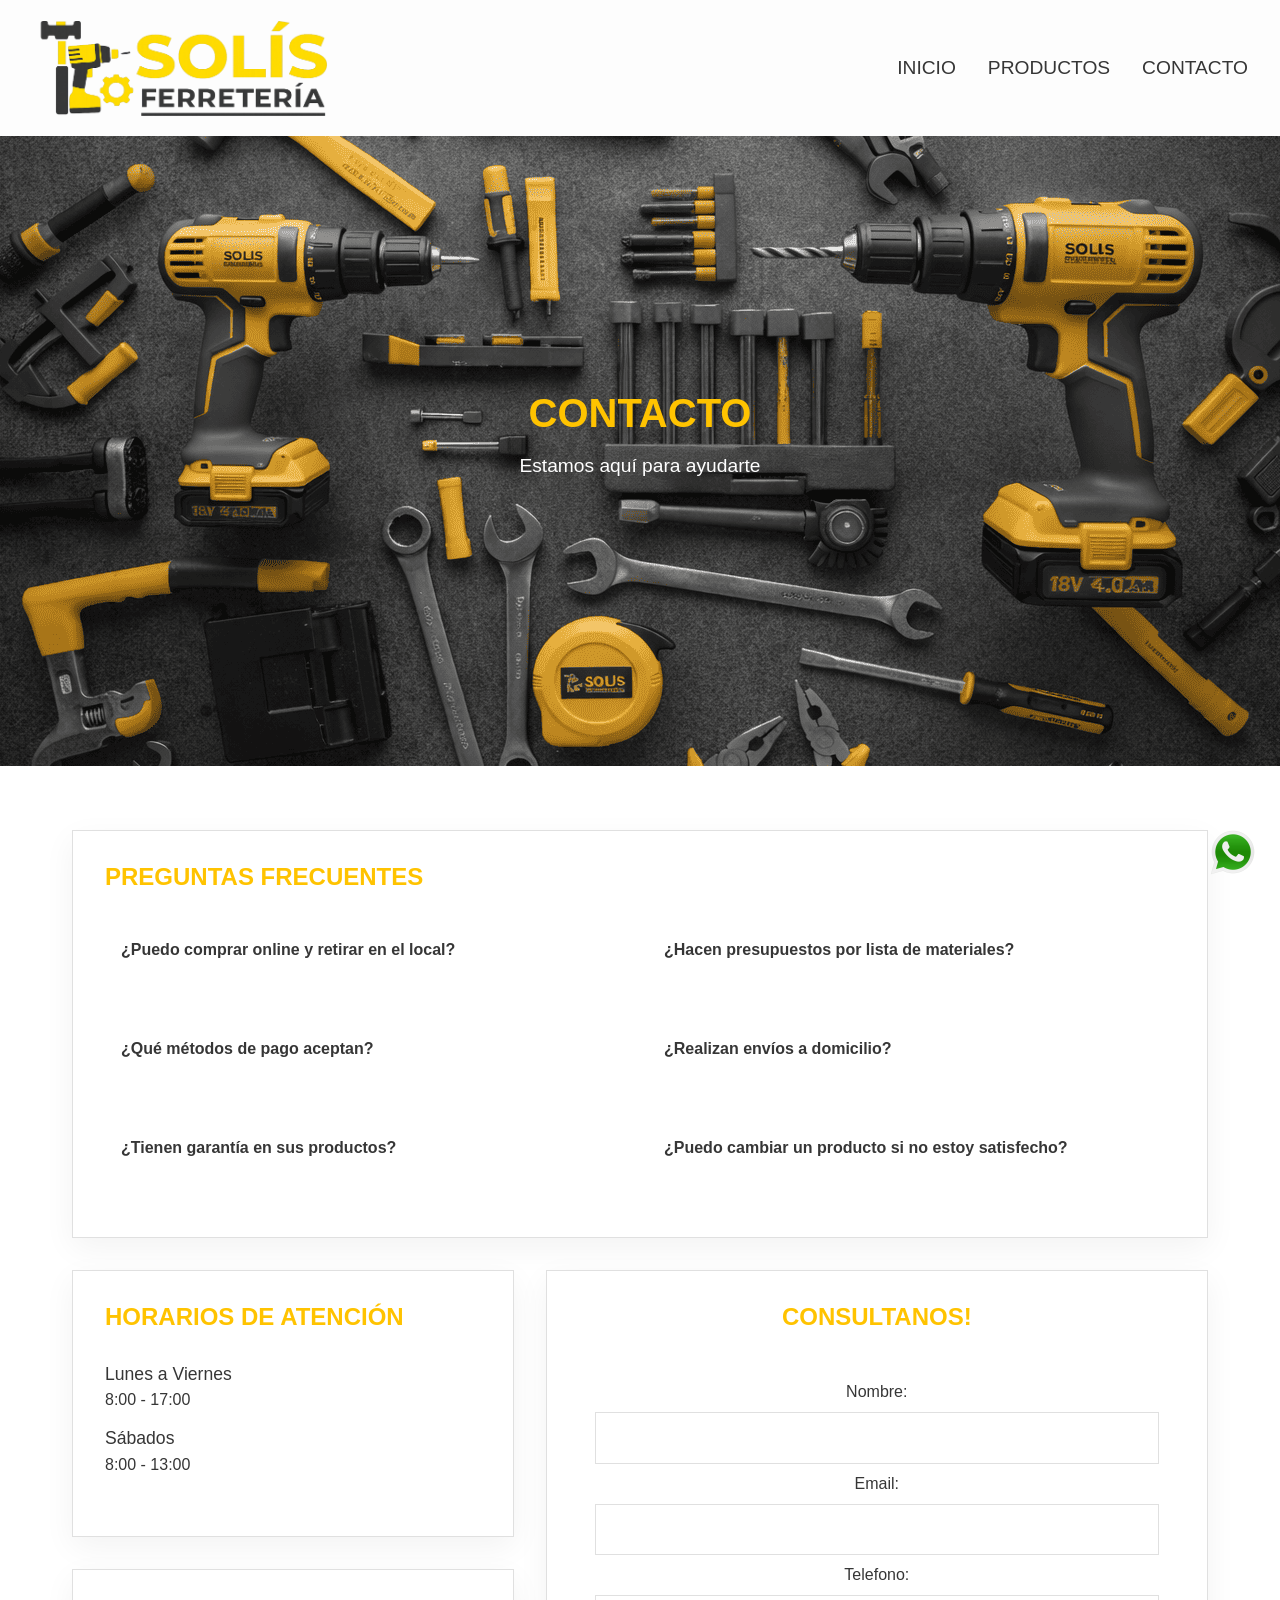
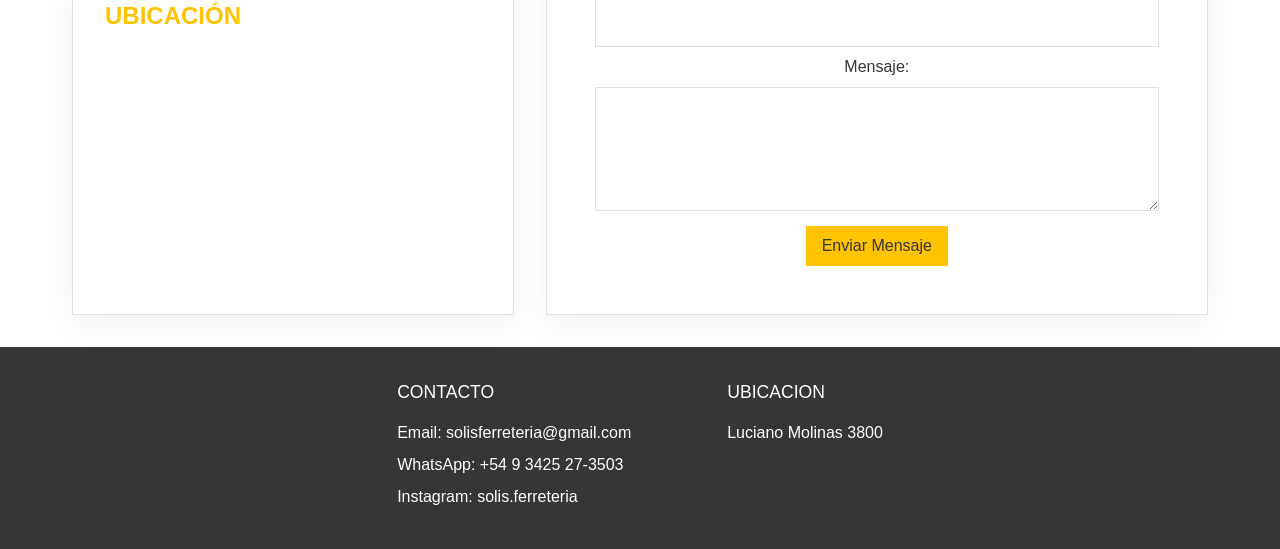
==== commit ffc56fcd: "modificaciones SEO" ====
--- a/pages/contacto.html
+++ b/pages/contacto.html
@@ -4,6 +4,8 @@
     <meta charset="UTF-8">
     <meta name="viewport" content="width=device-width, initial-scale=1.0">
     <title>Solís Ferretería Contacto</title>
+    <meta name="description" content="¿Tenés dudas sobre nuestros productos o necesitás un presupuesto? Contactate con Solís Ferretería. Respondemos tus consultas por formulario, WhatsApp o en nuestro local.">
+    <meta name="keywords" content="contacto Solís Ferretería, presupuestos de materiales, envíos a domicilio Santa Fe, comprar por WhatsApp ferretería, retiro en local, horarios ferretería">
     <link rel="stylesheet" href="../css/estilos.css">
     <link rel="preconnect" href="https://fonts.googleapis.com">
     <link rel="preconnect" href="https://fonts.gstatic.com" crossorigin>
@@ -152,7 +154,7 @@
     </footer>
     <script src="https://cdn.jsdelivr.net/npm/bootstrap@5.3.8/dist/js/bootstrap.bundle.min.js" integrity="sha384-FKyoEForCGlyvwx9Hj09JcYn3nv7wiPVlz7YYwJrWVcXK/BmnVDxM+D2scQbITxI" crossorigin="anonymous"></script>
     <a href="https://wa.me/5493425273503" class="whatsapp-btn" target="_blank">
-        <img src="../img/WhatsApp.png" alt="WhatsApp">
+        <img src="../img/WhatsApp.png" alt="Contactar a Solís Ferretería por WhatsApp">
     </a>
 </body>
 </html>
--- a/css/estilos.css
+++ b/css/estilos.css
@@ -160,7 +160,7 @@
 }
 
 .contacto {
-  background-image: url("../../img/fondo.png");
+  background-image: url(../img/fondo.png);
   background-repeat: no-repeat;
   background-position: center;
   height: 70vh;
@@ -388,7 +388,7 @@
 }
 
 .prod {
-  background-image: url("../../img/fondo.png");
+  background-image: url(../img/fondo.png);
   background-repeat: no-repeat;
   background-position: center;
   height: 70vh;
@@ -578,7 +578,7 @@
 }
 
 .ofertas {
-  background-image: url("../../img/fondo.png");
+  background-image: url(../img/fondo.png);
   background-repeat: no-repeat;
   background-position: center;
   height: 70vh;
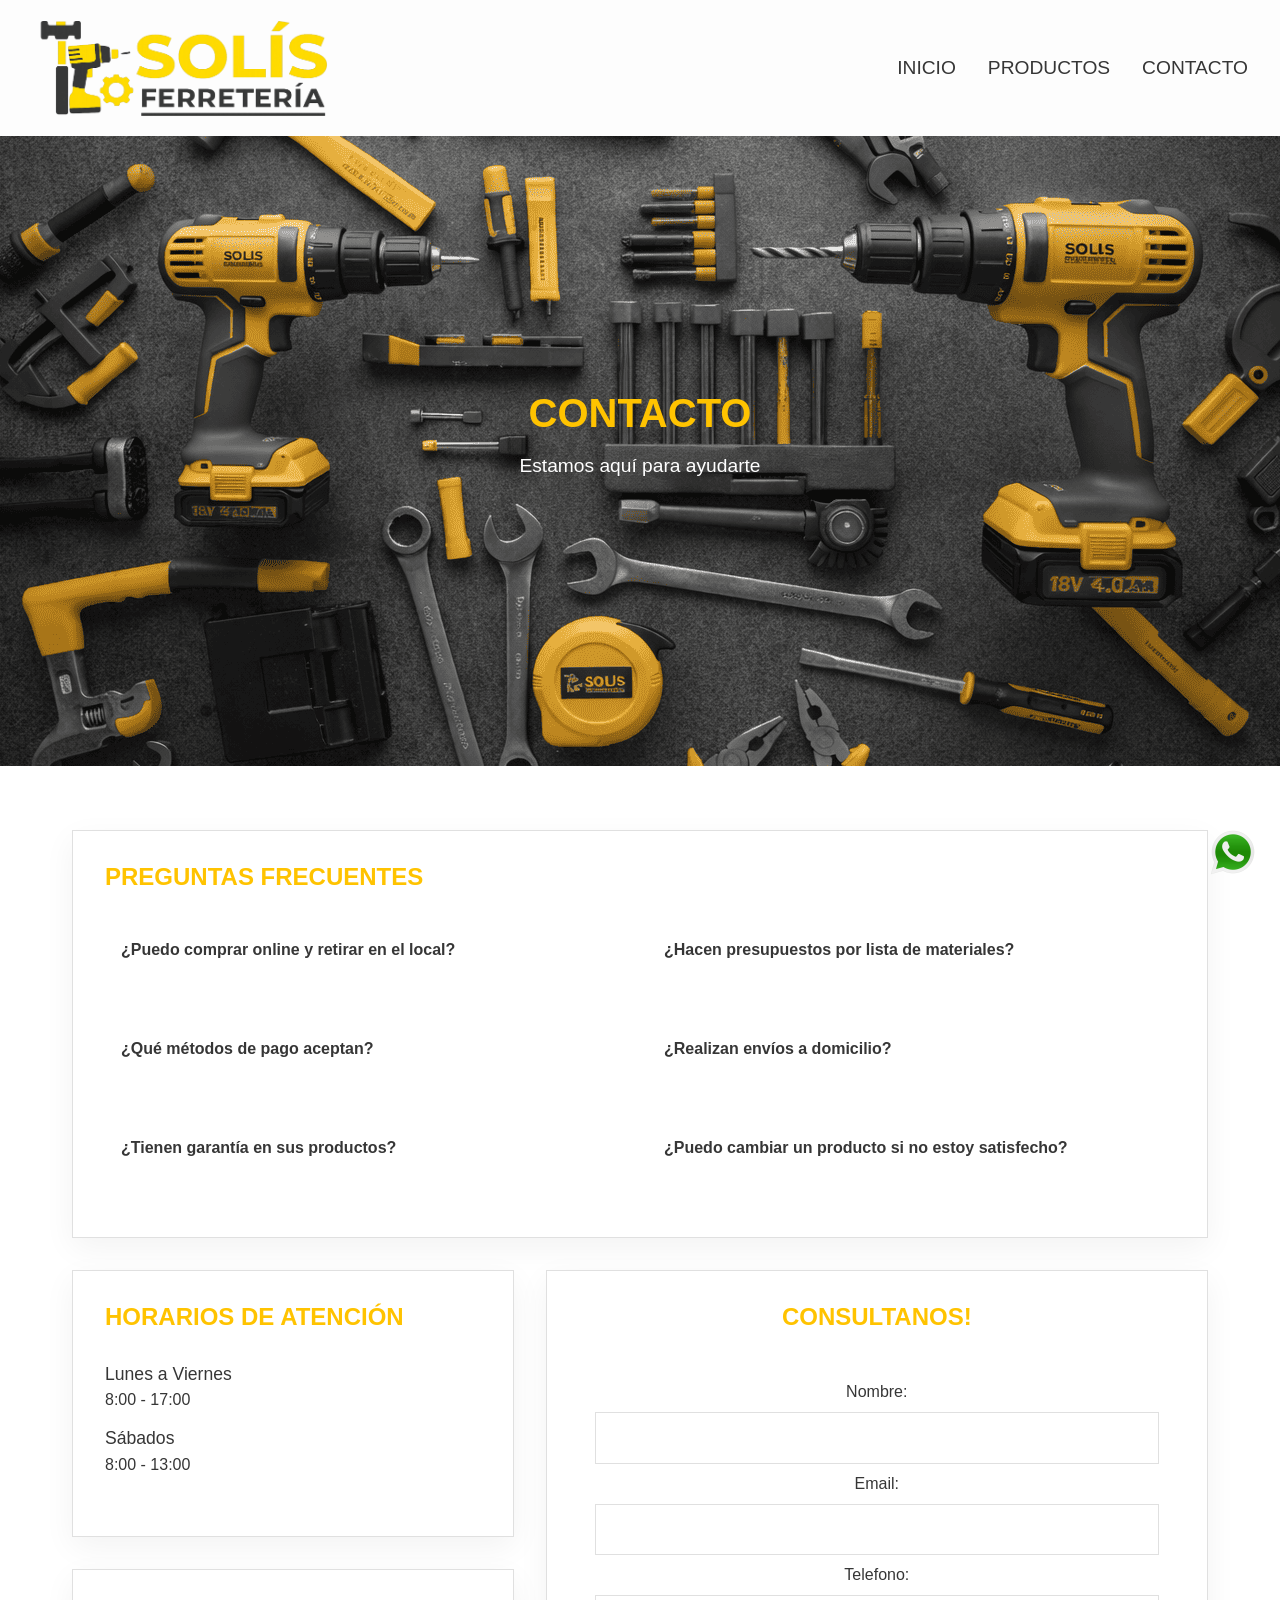
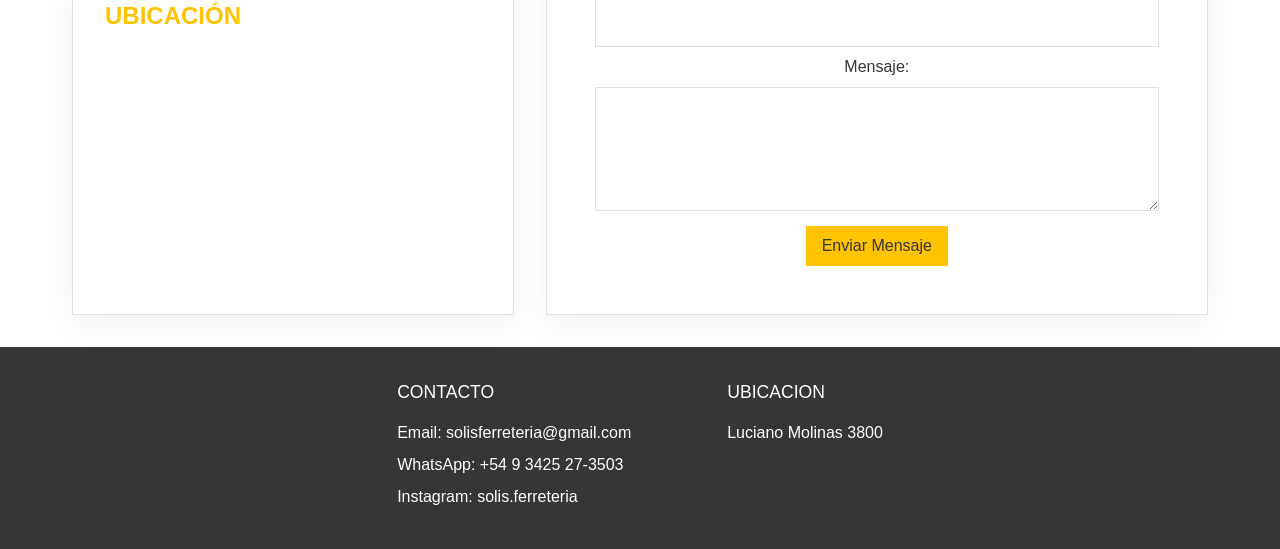
==== commit 4a451eb2: "imagenes comprimidas" ====
--- a/pages/contacto.html
+++ b/pages/contacto.html
@@ -152,7 +152,7 @@
             <p>Luciano Molinas 3800</p>
         </div>
     </footer>
-    <script src="https://cdn.jsdelivr.net/npm/bootstrap@5.3.8/dist/js/bootstrap.bundle.min.js" integrity="sha384-FKyoEForCGlyvwx9Hj09JcYn3nv7wiPVlz7YYwJrWVcXK/BmnVDxM+D2scQbITxI" crossorigin="anonymous"></script>
+    <script src="https://cdn.jsdelivr.net/npm/bootstrap@5.3.3/dist/js/bootstrap.bundle.min.js" defer></script>
     <a href="https://wa.me/5493425273503" class="whatsapp-btn" target="_blank">
         <img src="../img/WhatsApp.png" alt="Contactar a Solís Ferretería por WhatsApp">
     </a>
